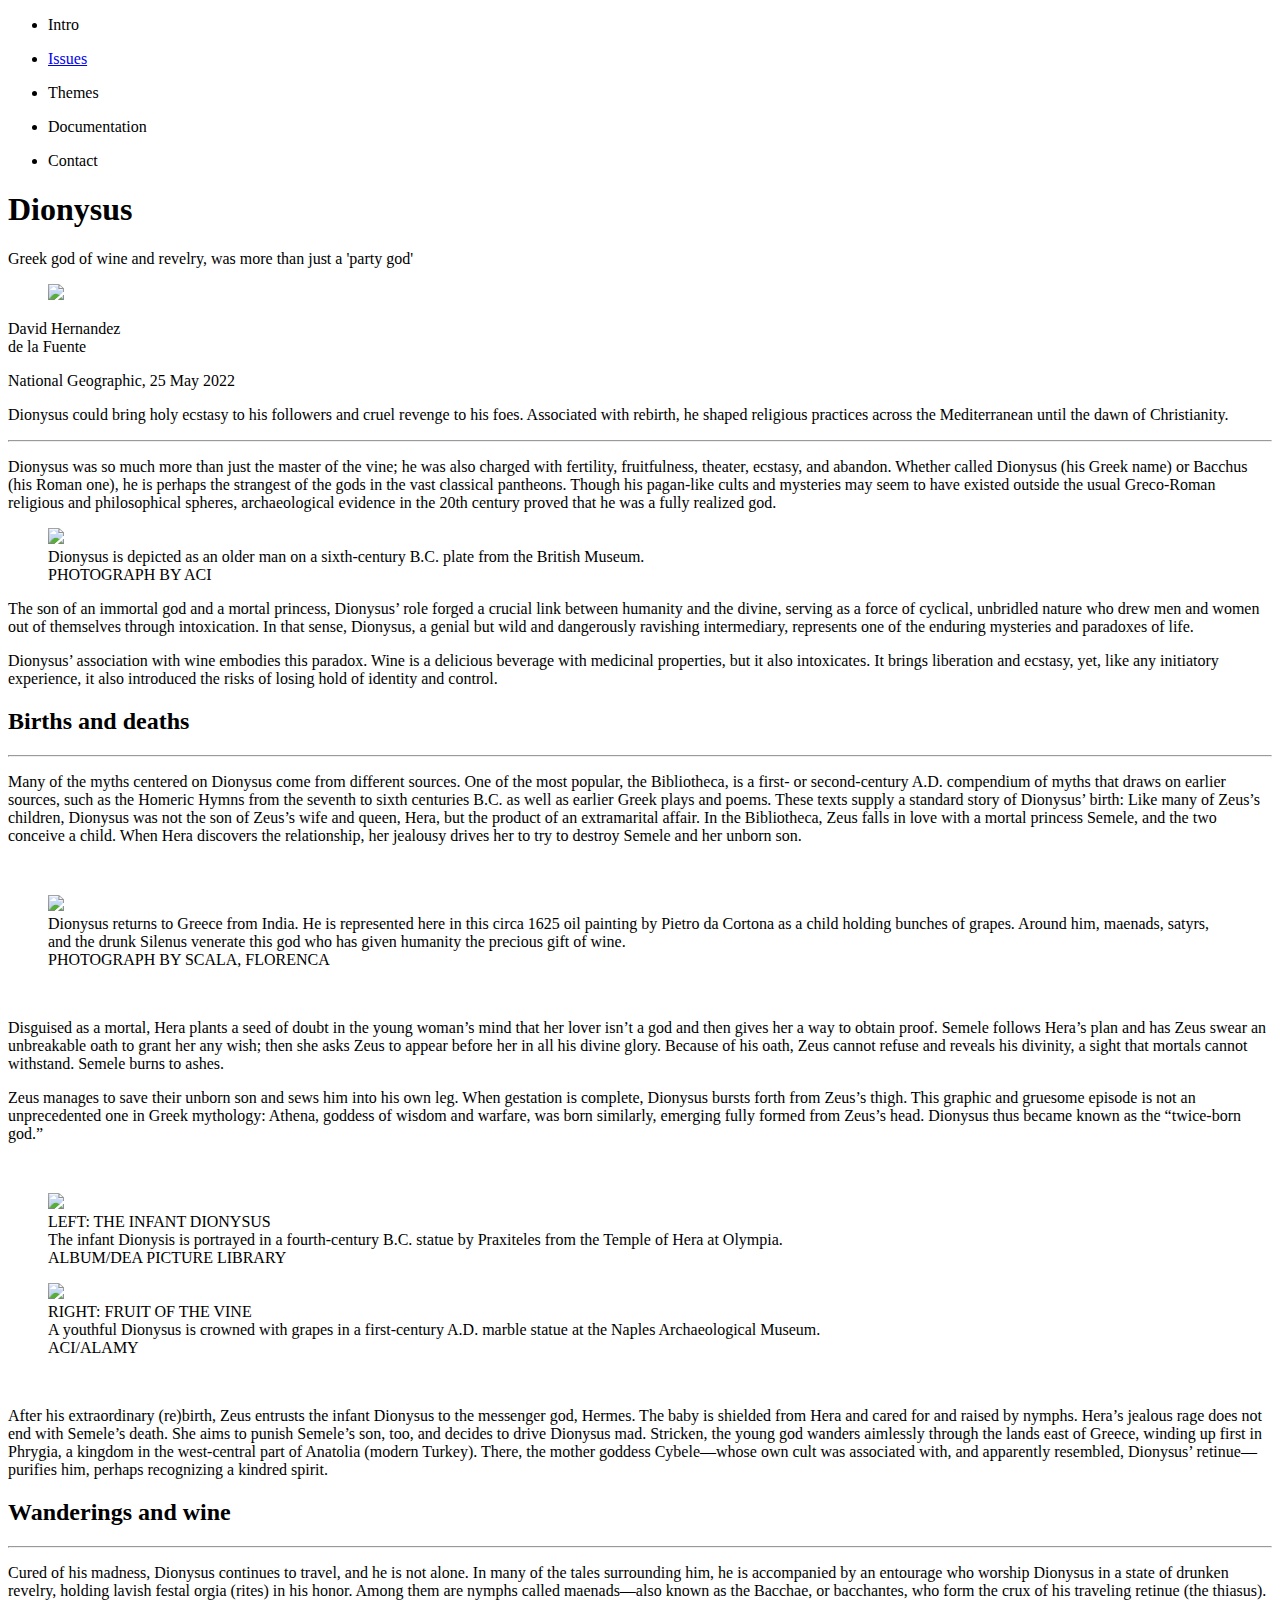
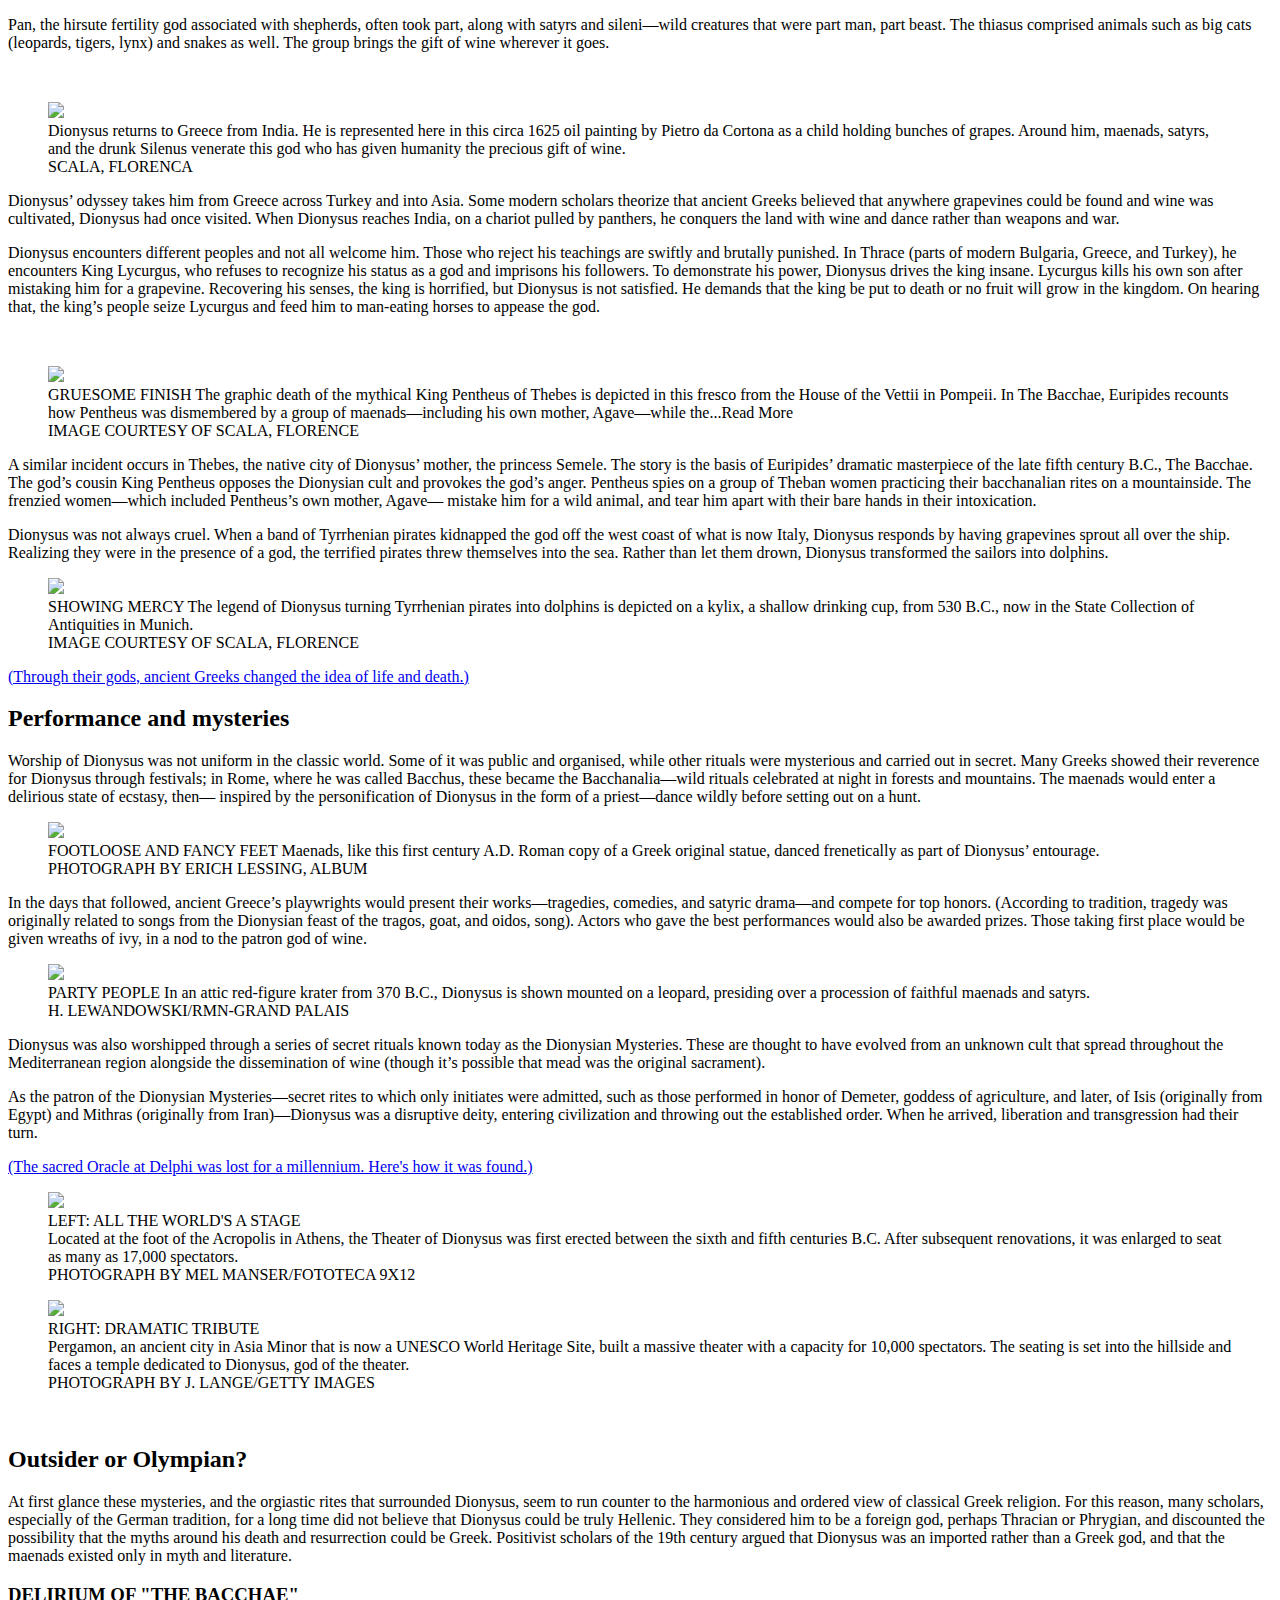
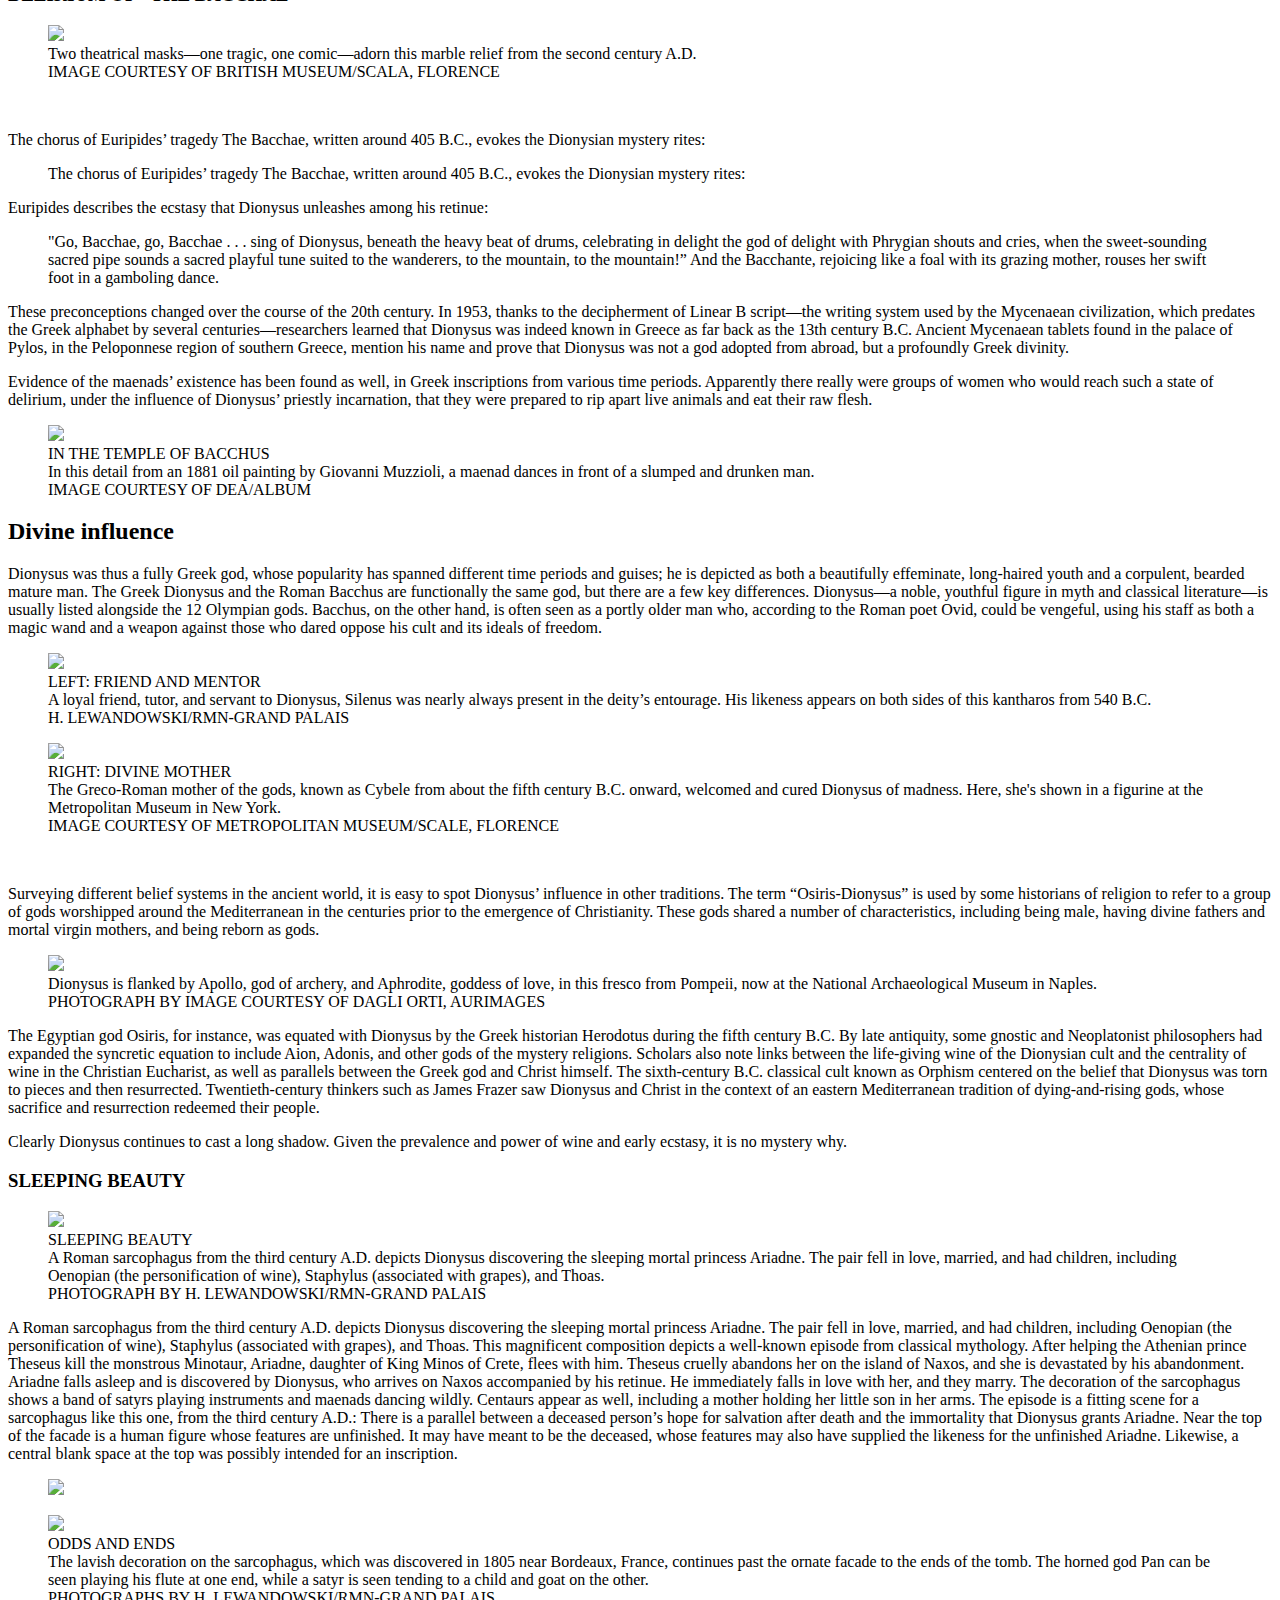
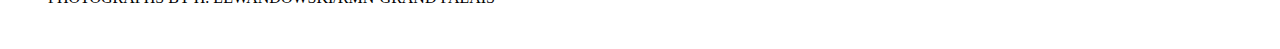
==== issues/dyonisus.html @ c51c50b2 "Add files via upload" ====
<!DOCTYPE html>
<html>
    <head>
        <title>Dyonisus</title>
        <meta charset="utf-8">
        <meta content="width=device-width, initial-scale=1.0" name="viewport">
        <link rel="stylesheet" href="../general-style.css">
        <script src="jsCode.js"></script>
        <script src="https://ajax.googleapis.com/ajax/libs/jquery/3.6.0/jquery.min.js"></script>
    </head>
    <body>
        <nav>
            <ul>
                <li>
                    <p>Intro</p>
                </li>
                <li>
                    <p><a href="issues/Untitled-1.html">Issues</a></p>
                </li>
                <li>
                    <p onclick="changeStylesheet('../retro70s.css')">Themes</p>
                </li>
                <li>
                    <p>Documentation</p>
                </li>
                <li>
                    <p>Contact</p>
                </li>
            </ul>
        </nav>
        <section id="article">                  
            <div class="header">
                <h1>Dionysus</h1>
                <p class="subtitle">Greek god of wine and revelry, was more than just a 'party god'</p>   
                <figure><img src="bg.jpg" class="header-img"></figure>                
                <p class="author"><span id="name">David Hernandez</span><br/><span id="surname">de la Fuente</span></p>
                <p class="publicationDate">National Geographic, 25 May 2022</p>
                <!--<img src="../images/buttfly.png" id="over-img-1"/>  !-->  
            </div>                                  
        </section>
        <section id="article-inner">
            <!--<img src="../images/flower.png" id="over-abstract"/>!-->  
            <p class="pubnote">Dionysus could bring holy ecstasy to his followers and cruel revenge to his foes. Associated with rebirth, he shaped religious practices across the Mediterranean until the dawn of Christianity.</p>    
            <hr>
            <p>Dionysus was so much more than just the master of the vine; he was also charged with fertility, fruitfulness, theater, ecstasy, and abandon. Whether called Dionysus (his Greek name) or Bacchus (his Roman one), he is perhaps the strangest of the gods in the vast classical pantheons. Though his pagan-like cults and mysteries may seem to have existed outside the usual Greco-Roman religious and philosophical spheres, archaeological evidence in the 20th century proved that he was a fully realized god.</p>
            <figure><img src="../images/dyonisus-1.jpg" id="img-dyonisus-1" class="full-width"><figcaption class="caption">Dionysus is depicted as an older man on a sixth-century B.C. plate from the British Museum.<br>PHOTOGRAPH BY ACI</figcaption></figure><p>The son of an immortal god and a mortal princess, Dionysus’ role forged a crucial link between humanity and the divine, serving as a force of cyclical, unbridled nature who drew men and women out of themselves through intoxication. In that sense, Dionysus, a genial but wild and dangerously ravishing intermediary, represents one of the enduring mysteries and paradoxes of life.</p>
            <p>Dionysus’ association with wine embodies this paradox. Wine is a delicious beverage with medicinal properties, but it also intoxicates. It brings liberation and ecstasy, yet, like any initiatory experience, it also introduced the risks of losing hold of identity and control.</p>
            <h2>Births and deaths</h2>
            <hr>
            <p>Many of the myths centered on Dionysus come from different sources. One of the most popular, the Bibliotheca, is a first- or second-century A.D. compendium of myths that draws on earlier sources, such as the Homeric Hymns from the seventh to sixth centuries B.C. as well as earlier Greek plays and poems. These texts supply a standard story of Dionysus’ birth: Like many of Zeus’s children, Dionysus was not the son of Zeus’s wife and queen, Hera, but the product of an extramarital affair. In the Bibliotheca, Zeus falls in love with a mortal princess Semele, and the two conceive a child. When Hera discovers the relationship, her jealousy drives her to try to destroy Semele and her unborn son.</p><br>
            <figure><img src="../images/dyonisus-2.webp" class="full-width"><figcaption class="caption">Dionysus returns to Greece from India. He is represented here in this circa 1625 oil painting by Pietro da Cortona as a child holding bunches of grapes. Around him, maenads, satyrs, and the drunk Silenus venerate this god who has given humanity the precious gift of wine.<br/>PHOTOGRAPH BY SCALA, FLORENCA</figcaption></figure><br>
            <p>Disguised as a mortal, Hera plants a seed of doubt in the young woman’s mind that her lover isn’t a god and then gives her a way to obtain proof. Semele follows Hera’s plan and has Zeus swear an unbreakable oath to grant her any wish; then she asks Zeus to appear before her in all his divine glory. Because of his oath, Zeus cannot refuse and reveals his divinity, a sight that mortals cannot withstand. Semele burns to ashes.</p>
            <p>Zeus manages to save their unborn son and sews him into his own leg. When gestation is complete, Dionysus bursts forth from Zeus’s thigh. This graphic and gruesome episode is not an unprecedented one in Greek mythology: Athena, goddess of wisdom and warfare, was born similarly, emerging fully formed from Zeus’s head. Dionysus thus became known as the “twice-born god.”</p><br>
            <figure><img src="https://static.nationalgeographic.co.uk/files/styles/image_3200/public/wine8.webp?w=710&h=920" class="mid-width"><figcaption class="caption">LEFT: THE INFANT DIONYSUS<br>The infant Dionysis is portrayed in a fourth-century B.C. statue by Praxiteles from the Temple of Hera at Olympia.<br/>ALBUM/DEA PICTURE LIBRARY</figcaption></figure><figure><img src="https://static.nationalgeographic.co.uk/files/styles/image_3200/public/wine9.webp?w=710&h=473" class="mid-width"><figcaption class="caption">RIGHT: FRUIT OF THE VINE<br/>A youthful Dionysus is crowned with grapes in a first-century A.D. marble statue at the Naples Archaeological Museum.<br/>ACI/ALAMY</figcaption></figure><br>
            <p>After his extraordinary (re)birth, Zeus entrusts the infant Dionysus to the messenger god, Hermes. The baby is shielded from Hera and cared for and raised by nymphs. Hera’s jealous rage does not end with Semele’s death. She aims to punish Semele’s son, too, and decides to drive Dionysus mad. Stricken, the young god wanders aimlessly through the lands east of Greece, winding up first in Phrygia, a kingdom in the west-central part of Anatolia (modern Turkey). There, the mother goddess Cybele—whose own cult was associated with, and apparently resembled, Dionysus’ retinue—purifies him, perhaps recognizing a kindred spirit.</p>
            <h2>Wanderings and wine</h2>
            <hr>
            <p>Cured of his madness, Dionysus continues to travel, and he is not alone. In many of the tales surrounding him, he is accompanied by an entourage who worship Dionysus in a state of drunken revelry, holding lavish festal orgia (rites) in his honor. Among them are nymphs called maenads—also known as the Bacchae, or bacchantes, who form the crux of his traveling retinue (the thiasus).</p>
            <p>Pan, the hirsute fertility god associated with shepherds, often took part, along with satyrs and sileni—wild creatures that were part man, part beast. The thiasus comprised animals such as big cats (leopards, tigers, lynx) and snakes as well. The group brings the gift of wine wherever it goes.</p><br>
            <figure><img src="https://static.nationalgeographic.co.uk/files/styles/image_3200/public/wine6.webp?w=710&h=502" class="full-width"><figcaption class="caption">Dionysus returns to Greece from India. He is represented here in this circa 1625 oil painting by Pietro da Cortona as a child holding bunches of grapes. Around him, maenads, satyrs, and the drunk Silenus venerate this god who has given humanity the precious gift of wine.<br>SCALA, FLORENCA</figcaption></figure>
            <p>Dionysus’ odyssey takes him from Greece across Turkey and into Asia. Some modern scholars theorize that ancient Greeks believed that anywhere grapevines could be found and wine was cultivated, Dionysus had once visited. When Dionysus reaches India, on a chariot pulled by panthers, he conquers the land with wine and dance rather than weapons and war.</p>
            <p>Dionysus encounters different peoples and not all welcome him. Those who reject his teachings are swiftly and brutally punished. In Thrace (parts of modern Bulgaria, Greece, and Turkey), he encounters King Lycurgus, who refuses to recognize his status as a god and imprisons his followers. To demonstrate his power, Dionysus drives the king insane. Lycurgus kills his own son after mistaking him for a grapevine. Recovering his senses, the king is horrified, but Dionysus is not satisfied. He demands that the king be put to death or no fruit will grow in the kingdom. On hearing that, the king’s people seize Lycurgus and feed him to man-eating horses to appease the god.</p><br>
            <figure><img src="https://static.nationalgeographic.co.uk/files/styles/image_3200/public/wine14.webp?w=710&h=708" class="full-width"><figcaption class="caption">GRUESOME FINISH The graphic death of the mythical King Pentheus of Thebes is depicted in this fresco from the House of the Vettii in Pompeii. In The Bacchae, Euripides recounts how Pentheus was dismembered by a group of maenads—including his own mother, Agave—while the...Read More<br>IMAGE COURTESY OF SCALA, FLORENCE</figcaption></figure>
            <p>A similar incident occurs in Thebes, the native city of Dionysus’ mother, the princess Semele. The story is the basis of Euripides’ dramatic masterpiece of the late fifth century B.C., The Bacchae. The god’s cousin King Pentheus opposes the Dionysian cult and provokes the god’s anger. Pentheus spies on a group of Theban women practicing their bacchanalian rites on a mountainside. The frenzied women—which included Pentheus’s own mother, Agave— mistake him for a wild animal, and tear him apart with their bare hands in their intoxication.</p>
            <p>Dionysus was not always cruel. When a band of Tyrrhenian pirates kidnapped the god off the west coast of what is now Italy, Dionysus responds by having grapevines sprout all over the ship. Realizing they were in the presence of a god, the terrified pirates threw themselves into the sea. Rather than let them drown, Dionysus transformed the sailors into dolphins.</p>
            <figure><img src="https://static.nationalgeographic.co.uk/files/styles/image_3200/public/wine12.webp?w=710&h=732" class="full-width"><figcaption class="caption">SHOWING MERCY The legend of Dionysus turning Tyrrhenian pirates into dolphins is depicted on a kylix, a shallow drinking cup, from 530 B.C., now in the State Collection of Antiquities in Munich. <br>IMAGE COURTESY OF SCALA, FLORENCE</figcaption></figure>
            <a href="https://www.nationalgeographic.com/magazine/article/greek-gods-ancient-greece-afterlife">(Through their gods, ancient Greeks changed the idea of life and death.)</a>
            <h2>Performance and mysteries</h2>
            <p>Worship of Dionysus was not uniform in the classic world. Some of it was public and organised, while other rituals were mysterious and carried out in secret. Many Greeks showed their reverence for Dionysus through festivals; in Rome, where he was called Bacchus, these became the Bacchanalia—wild rituals celebrated at night in forests and mountains. The maenads would enter a delirious state of ecstasy, then— inspired by the personification of Dionysus in the form of a priest—dance wildly before setting out on a hunt.</p>
            <figure><img src="https://static.nationalgeographic.co.uk/files/styles/image_3200/public/wine10.webp?w=710&h=1077" class="full-width"><figcaption>FOOTLOOSE AND FANCY FEET Maenads, like this first century A.D. Roman copy of a Greek original statue, danced frenetically as part of Dionysus’ entourage.<br>PHOTOGRAPH BY ERICH LESSING, ALBUM</figcaption></figure>
            <p>In the days that followed, ancient Greece’s playwrights would present their works—tragedies, comedies, and satyric drama—and compete for top honors. (According to tradition, tragedy was originally related to songs from the Dionysian feast of the tragos, goat, and oidos, song). Actors who gave the best performances would also be awarded prizes. Those taking first place would be given wreaths of ivy, in a nod to the patron god of wine.</p>
            <figure><img src="https://static.nationalgeographic.co.uk/files/styles/image_3200/public/wine5.webp?w=710&h=528" class="full-width"><figcaption>PARTY PEOPLE In an attic red-figure krater from 370 B.C., Dionysus is shown mounted on a leopard, presiding over a procession of faithful maenads and satyrs.<br>H. LEWANDOWSKI/RMN-GRAND PALAIS</figcaption></figure>
            <p>Dionysus was also worshipped through a series of secret rituals known today as the Dionysian Mysteries. These are thought to have evolved from an unknown cult that spread throughout the Mediterranean region alongside the dissemination of wine (though it’s possible that mead was the original sacrament).</p>
            <p>As the patron of the Dionysian Mysteries—secret rites to which only initiates were admitted, such as those performed in honor of Demeter, goddess of agriculture, and later, of Isis (originally from Egypt) and Mithras (originally from Iran)—Dionysus was a disruptive deity, entering civilization and throwing out the established order. When he arrived, liberation and transgression had their turn.</p>
            <a href="https://www.nationalgeographic.com/history/history-magazine/article/ancient-greece-ruins-of-delphi">(The sacred Oracle at Delphi was lost for a millennium. Here's how it was found.)</a>
            <figure><img src="https://static.nationalgeographic.co.uk/files/styles/image_3200/public/wine18.webp?w=710&h=1065" class="mid-width"><figcaption class="caption">LEFT: ALL THE WORLD'S A STAGE<br>Located at the foot of the Acropolis in Athens, the Theater of Dionysus was first erected between the sixth and fifth centuries B.C. After subsequent renovations, it was enlarged to seat as many as 17,000 spectators.<br/>PHOTOGRAPH BY MEL MANSER/FOTOTECA 9X12</figcaption></figure><figure><img src="https://static.nationalgeographic.co.uk/files/styles/image_3200/public/wine19.webp?w=710&h=707" class="mid-width"><figcaption class="caption">RIGHT: DRAMATIC TRIBUTE<br/>Pergamon, an ancient city in Asia Minor that is now a UNESCO World Heritage Site, built a massive theater with a capacity for 10,000 spectators. The seating is set into the hillside and faces a temple dedicated to Dionysus, god of the theater.<br>PHOTOGRAPH BY J. LANGE/GETTY IMAGES</figcaption></figure><br>
            <h2>Outsider or Olympian?</h2>
            <p>At first glance these mysteries, and the orgiastic rites that surrounded Dionysus, seem to run counter to the harmonious and ordered view of classical Greek religion. For this reason, many scholars, especially of the German tradition, for a long time did not believe that Dionysus could be truly Hellenic. They considered him to be a foreign god, perhaps Thracian or Phrygian, and discounted the possibility that the myths around his death and resurrection could be Greek. Positivist scholars of the 19th century argued that Dionysus was an imported rather than a Greek god, and that the maenads existed only in myth and literature.</p>
            <div>
                <h3>DELIRIUM OF "THE BACCHAE"</h3>
                <figure><img src="../images/Picture1.jpg" class="full-width"><figcaption class="caption">Two theatrical masks—one tragic, one comic—adorn this marble relief from the second century A.D.<br>IMAGE COURTESY OF BRITISH MUSEUM/SCALA, FLORENCE</figcaption></figure><br>
                <p>The chorus of Euripides’ tragedy The Bacchae, written around 405 B.C., evokes the Dionysian mystery rites:</p>
                <blockquote>The chorus of Euripides’ tragedy The Bacchae, written around 405 B.C., evokes the Dionysian mystery rites:</blockquote>
                <p>Euripides describes the ecstasy that Dionysus unleashes among his retinue:</p>
                <blockquote>"Go, Bacchae, go, Bacchae . . . sing of Dionysus, beneath the heavy beat of drums, celebrating in delight the god of delight with Phrygian shouts and cries, when the sweet-sounding sacred pipe sounds a sacred playful tune suited to the wanderers, to the mountain, to the mountain!” And the Bacchante, rejoicing like a foal with its grazing mother, rouses her swift foot in a gamboling dance.</blockquote>
            </div>
            <p>These preconceptions changed over the course of the 20th century. In 1953, thanks to the decipherment of Linear B script—the writing system used by the Mycenaean civilization, which predates the Greek alphabet by several centuries—researchers learned that Dionysus was indeed known in Greece as far back as the 13th century B.C. Ancient Mycenaean tablets found in the palace of Pylos, in the Peloponnese region of southern Greece, mention his name and prove that Dionysus was not a god adopted from abroad, but a profoundly Greek divinity.</p>
            <p>Evidence of the maenads’ existence has been found as well, in Greek inscriptions from various time periods. Apparently there really were groups of women who would reach such a state of delirium, under the influence of Dionysus’ priestly incarnation, that they were prepared to rip apart live animals and eat their raw flesh.</p>
            <figure><img src="https://static.nationalgeographic.co.uk/files/styles/image_3200/public/wine15.webp?w=710&h=416" class="full-width"><figcaption>IN THE TEMPLE OF BACCHUS<br>In this detail from an 1881 oil painting by Giovanni Muzzioli, a maenad dances in front of a slumped and drunken man.<br>IMAGE COURTESY OF DEA/ALBUM</figcaption></figure>
            <h2>Divine influence</h2>
            <p>Dionysus was thus a fully Greek god, whose popularity has spanned different time periods and guises; he is depicted as both a beautifully effeminate, long-haired youth and a corpulent, bearded mature man. The Greek Dionysus and the Roman Bacchus are functionally the same god, but there are a few key differences. Dionysus—a noble, youthful figure in myth and classical literature—is usually listed alongside the 12 Olympian gods. Bacchus, on the other hand, is often seen as a portly older man who, according to the Roman poet Ovid, could be vengeful, using his staff as both a magic wand and a weapon against those who dared oppose his cult and its ideals of freedom.</p>
            <figure><img src="https://static.nationalgeographic.co.uk/files/styles/image_3200/public/wine4.webp?w=710&h=633" class="mid-width"><figcaption class="caption">LEFT: FRIEND AND MENTOR<br>A loyal friend, tutor, and servant to Dionysus, Silenus was nearly always present in the deity’s entourage. His likeness appears on both sides of this kantharos from 540 B.C.<br/>H. LEWANDOWSKI/RMN-GRAND PALAIS</figcaption></figure><figure><img src="https://static.nationalgeographic.co.uk/files/styles/image_3200/public/wine13.webp?w=710&h=564" class="mid-width"><figcaption class="caption">RIGHT: DIVINE MOTHER<br/>The Greco-Roman mother of the gods, known as Cybele from about the fifth century B.C. onward, welcomed and cured Dionysus of madness. Here, she's shown in a figurine at the Metropolitan Museum in New York.<br>IMAGE COURTESY OF METROPOLITAN MUSEUM/SCALE, FLORENCE</figcaption></figure><br>
            <p>Surveying different belief systems in the ancient world, it is easy to spot Dionysus’ influence in other traditions. The term “Osiris-Dionysus” is used by some historians of religion to refer to a group of gods worshipped around the Mediterranean in the centuries prior to the emergence of Christianity. These gods shared a number of characteristics, including being male, having divine fathers and mortal virgin mothers, and being reborn as gods.</p>
            <figure><img src="https://static.nationalgeographic.co.uk/files/styles/image_3200/public/wine16.webp?w=710&h=763" class="full-width"><figcaption>Dionysus is flanked by Apollo, god of archery, and Aphrodite, goddess of love, in this fresco from Pompeii, now at the National Archaeological Museum in Naples.<br>PHOTOGRAPH BY IMAGE COURTESY OF DAGLI ORTI, AURIMAGES</figcaption></figure>
            <p>The Egyptian god Osiris, for instance, was equated with Dionysus by the Greek historian Herodotus during the fifth century B.C. By late antiquity, some gnostic and Neoplatonist philosophers had expanded the syncretic equation to include Aion, Adonis, and other gods of the mystery religions. Scholars also note links between the life-giving wine of the Dionysian cult and the centrality of wine in the Christian Eucharist, as well as parallels between the Greek god and Christ himself. The sixth-century B.C. classical cult known as Orphism centered on the belief that Dionysus was torn to pieces and then resurrected. Twentieth-century thinkers such as James Frazer saw Dionysus and Christ in the context of an eastern Mediterranean tradition of dying-and-rising gods, whose sacrifice and resurrection redeemed their people.</p>
            <p>Clearly Dionysus continues to cast a long shadow. Given the prevalence and power of wine and early ecstasy, it is no mystery why.</p>
            <div>
                <h3>SLEEPING BEAUTY</h3>
                <figure><img src="../images/Picture2.jpg" class="full-width"><figcaption>SLEEPING BEAUTY<br>A Roman sarcophagus from the third century A.D. depicts Dionysus discovering the sleeping mortal princess Ariadne. The pair fell in love, married, and had children, including Oenopian (the personification of wine), Staphylus (associated with grapes), and Thoas.<br>PHOTOGRAPH BY H. LEWANDOWSKI/RMN-GRAND PALAIS</figcaption></figure>
                <p>A Roman sarcophagus from the third century A.D. depicts Dionysus discovering the sleeping mortal princess Ariadne. The pair fell in love, married, and had children, including Oenopian (the personification of wine), Staphylus (associated with grapes), and Thoas. This magnificent composition depicts a well-known episode from classical mythology. After helping the Athenian prince Theseus kill the monstrous Minotaur, Ariadne, daughter of King Minos of Crete, flees with him. Theseus cruelly abandons her on the island of Naxos, and she is devastated by his abandonment. Ariadne falls asleep and is discovered by Dionysus, who arrives on Naxos accompanied by his retinue. He immediately falls in love with her, and they marry. The decoration of the sarcophagus shows a band of satyrs playing instruments and maenads dancing wildly. Centaurs appear as well, including a mother holding her little son in her arms. The episode is a fitting scene for a sarcophagus like this one, from the third century A.D.: There is a parallel between a deceased person’s hope for salvation after death and the immortality that Dionysus grants Ariadne. Near the top of the facade is a human figure whose features are unfinished. It may have meant to be the deceased, whose features may also have supplied the likeness for the unfinished Ariadne. Likewise, a central blank space at the top was possibly intended for an inscription.</p>
            </div>
            <figure><img src="https://static.nationalgeographic.co.uk/files/styles/image_3200/public/wine2.webp?w=710&h=894" class="mid-width"></figure><figure><img src="https://static.nationalgeographic.co.uk/files/styles/image_3200/public/wine3.webp?w=710&h=865" class="mid-width"><figcaption class="caption">ODDS AND ENDS<br/>The lavish decoration on the sarcophagus, which was discovered in 1805 near Bordeaux, France, continues past the ornate facade to the ends of the tomb. The horned god Pan can be seen playing his flute at one end, while a satyr is seen tending to a child and goat on the other.<br>PHOTOGRAPHS BY H. LEWANDOWSKI/RMN-GRAND PALAIS</figcaption></figure><br>
        </section>
    </body>
</html>
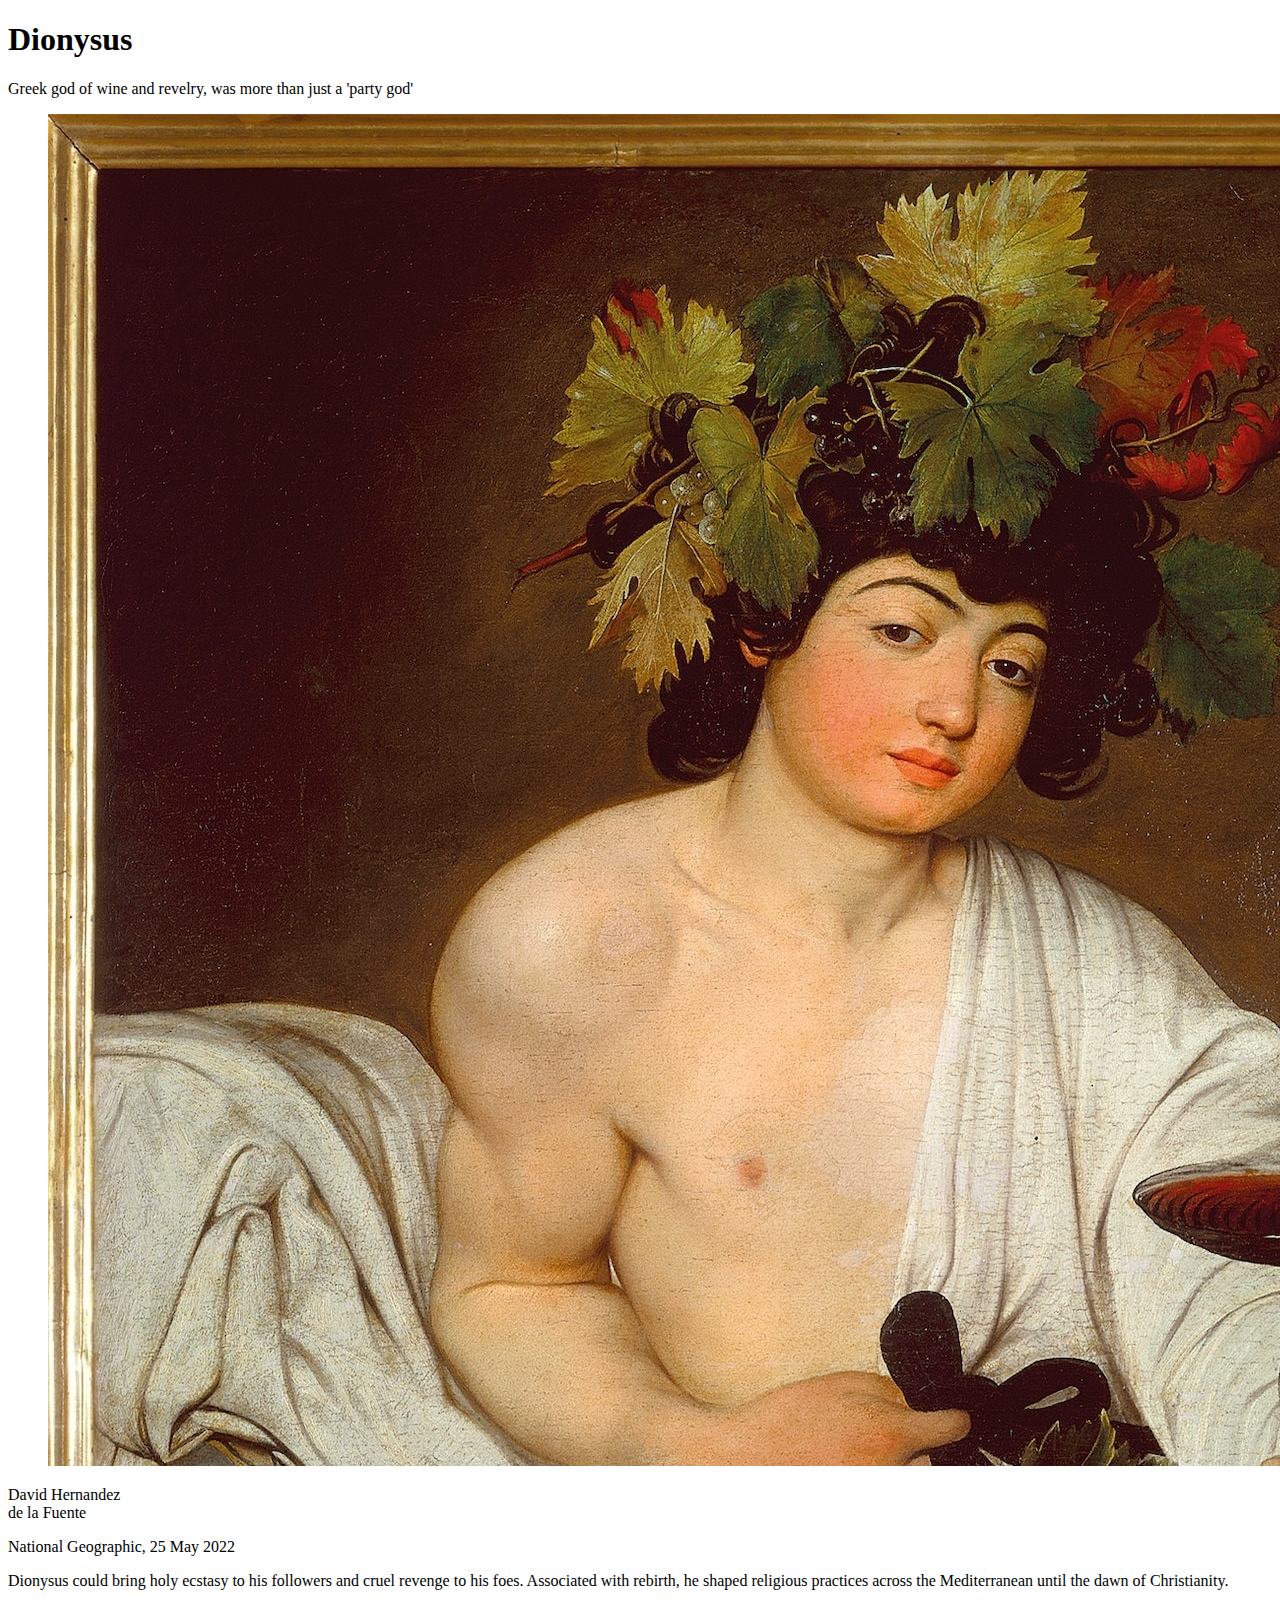
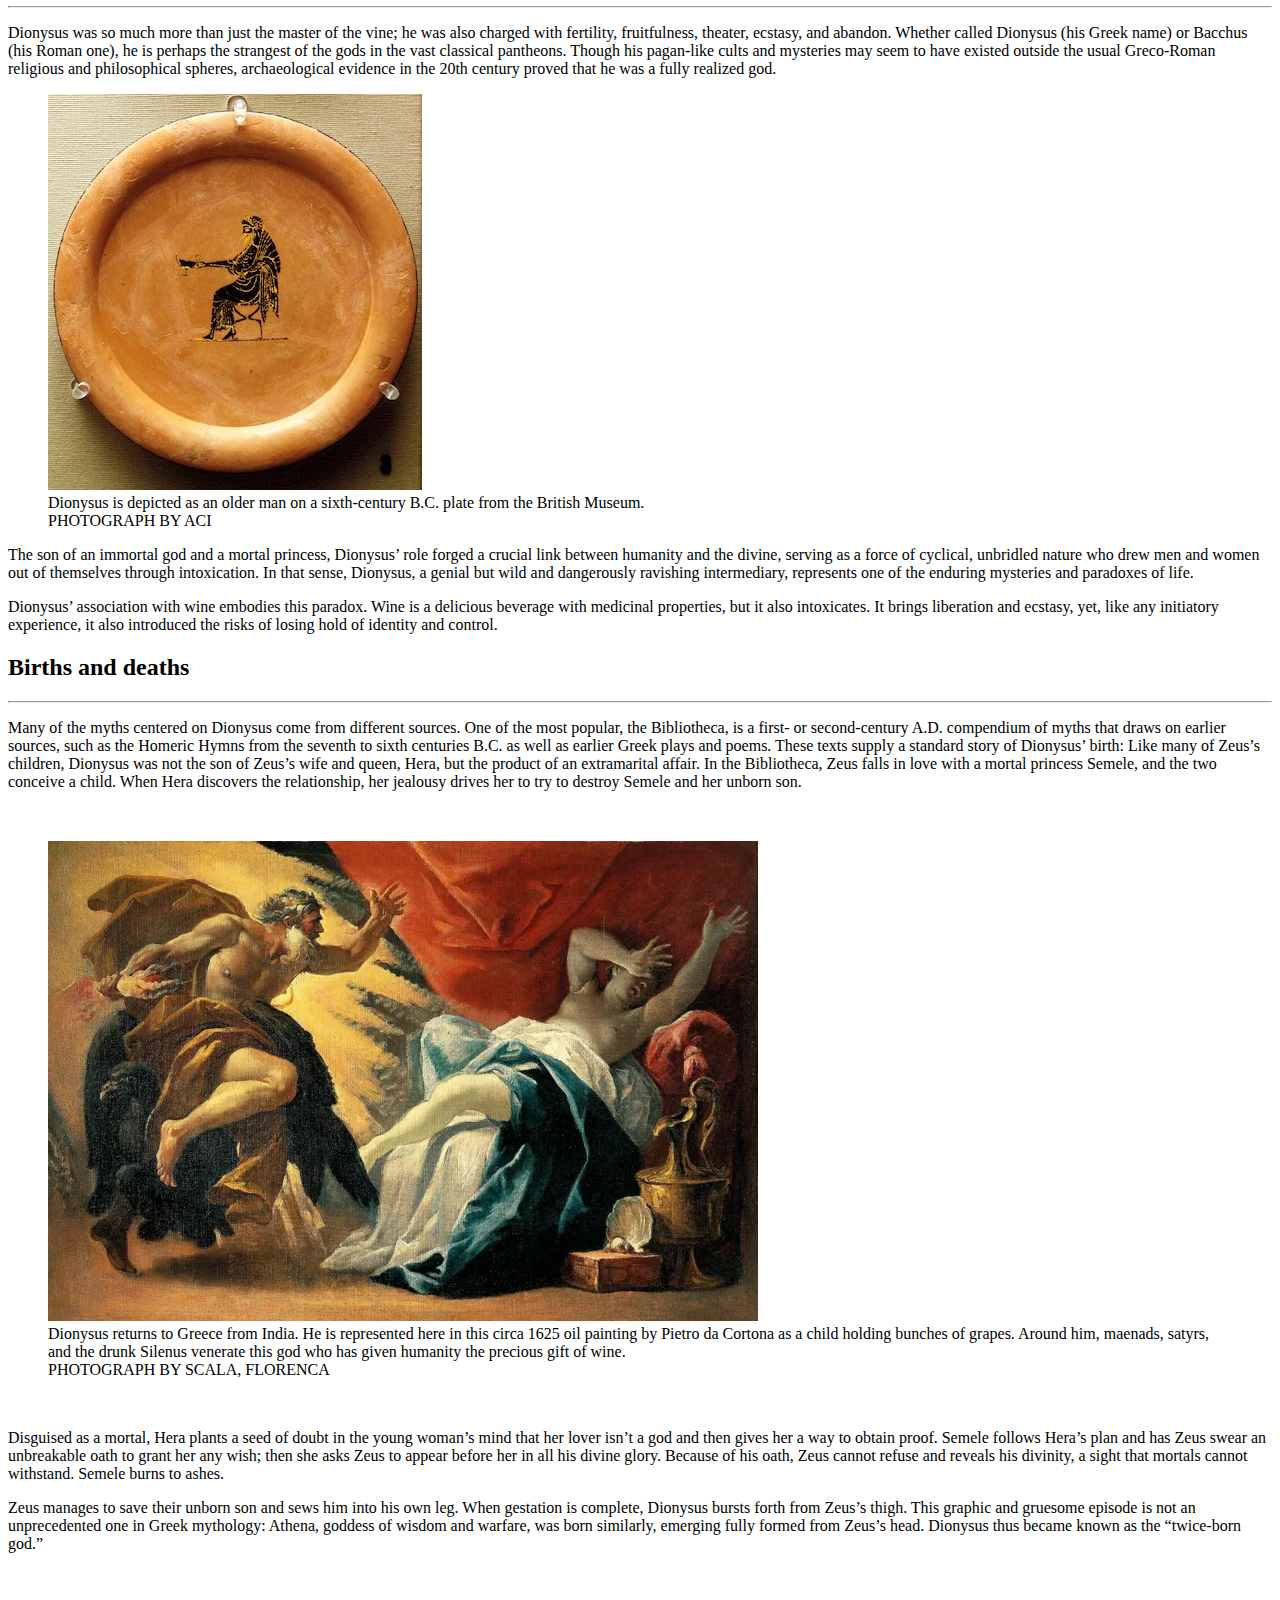
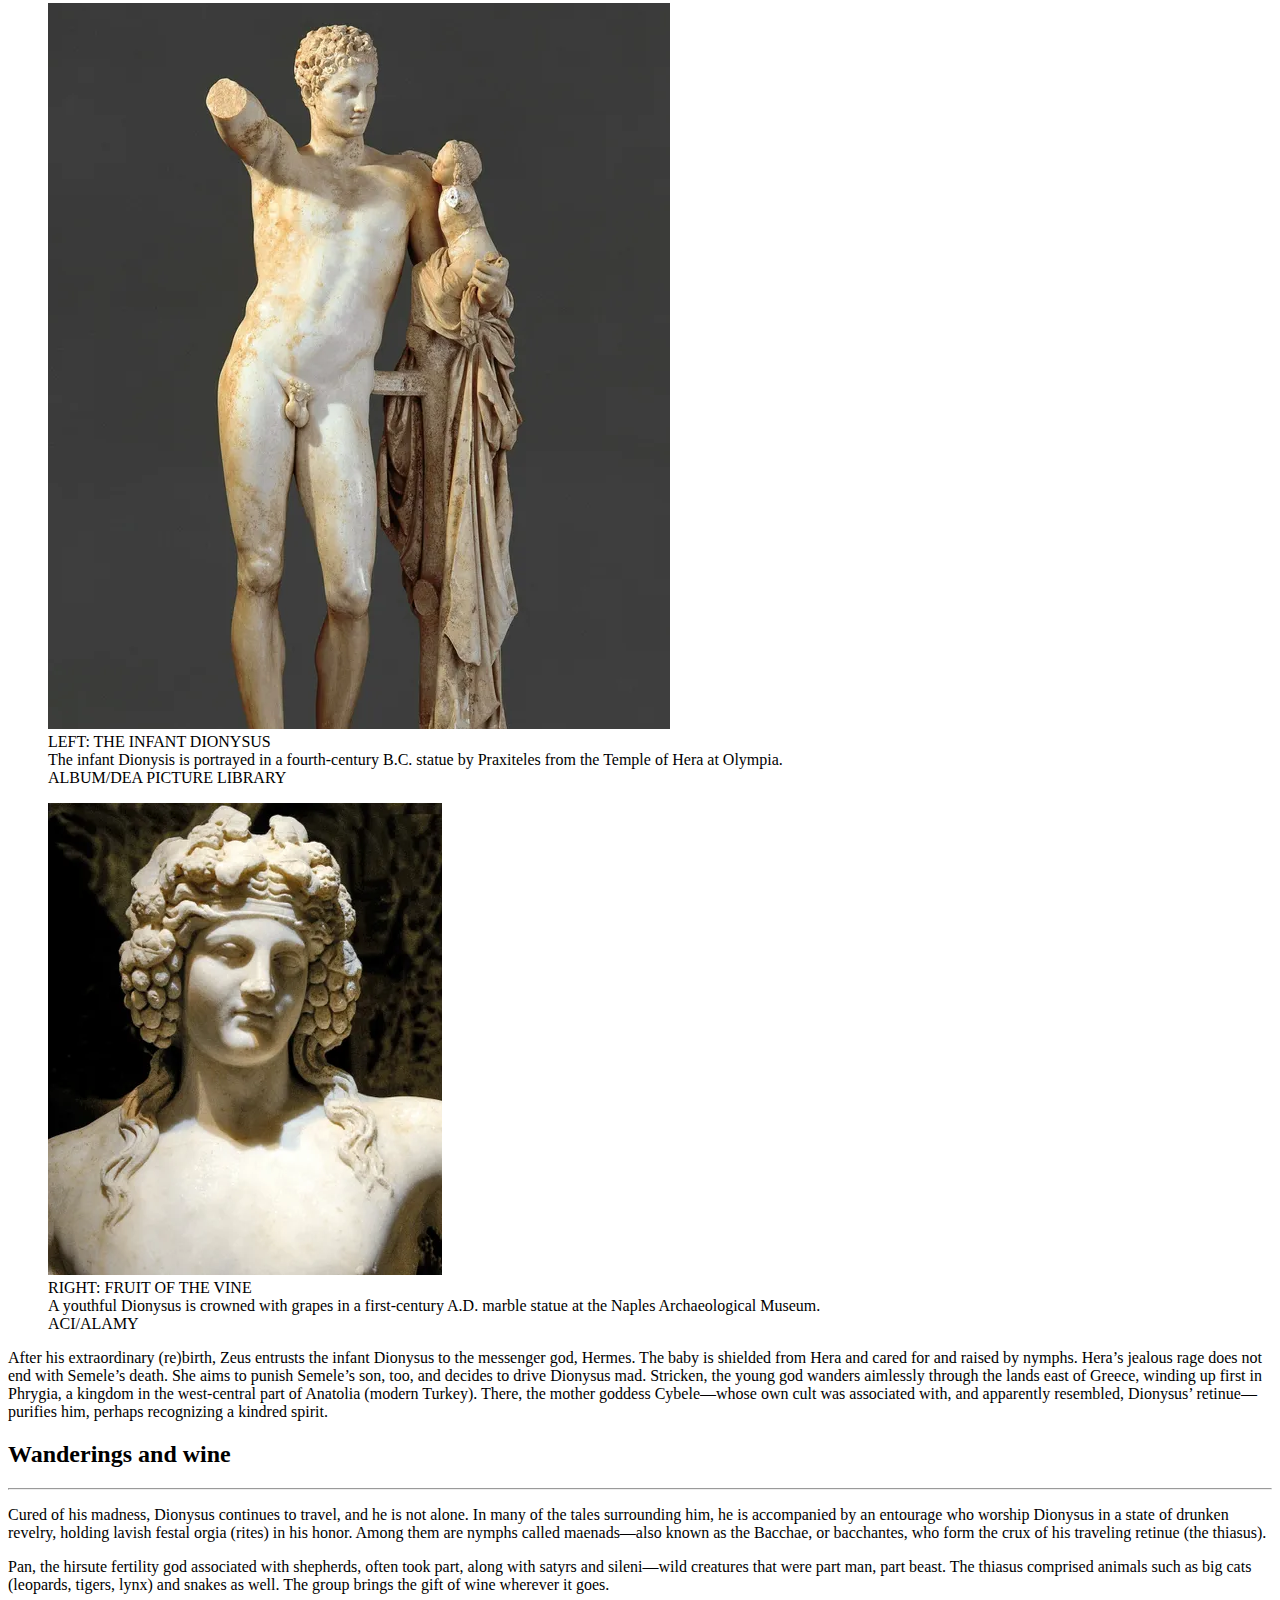
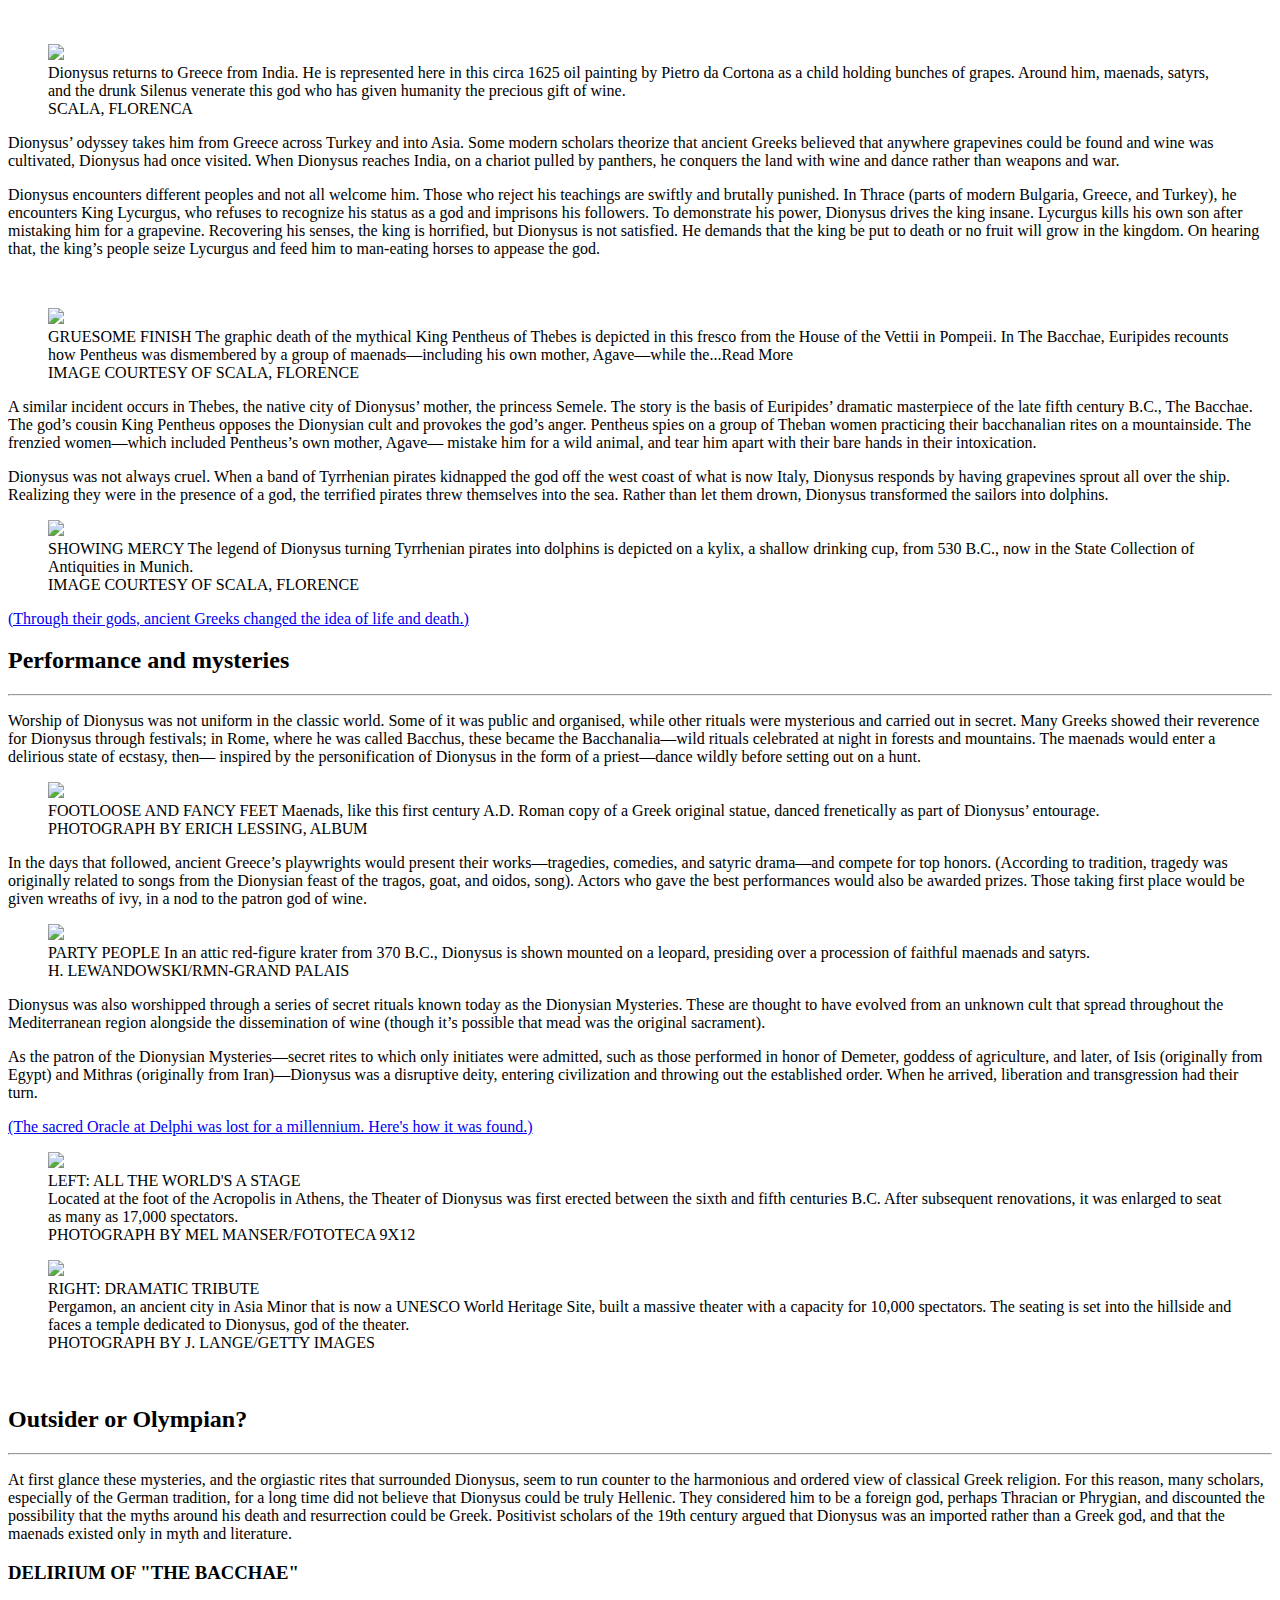
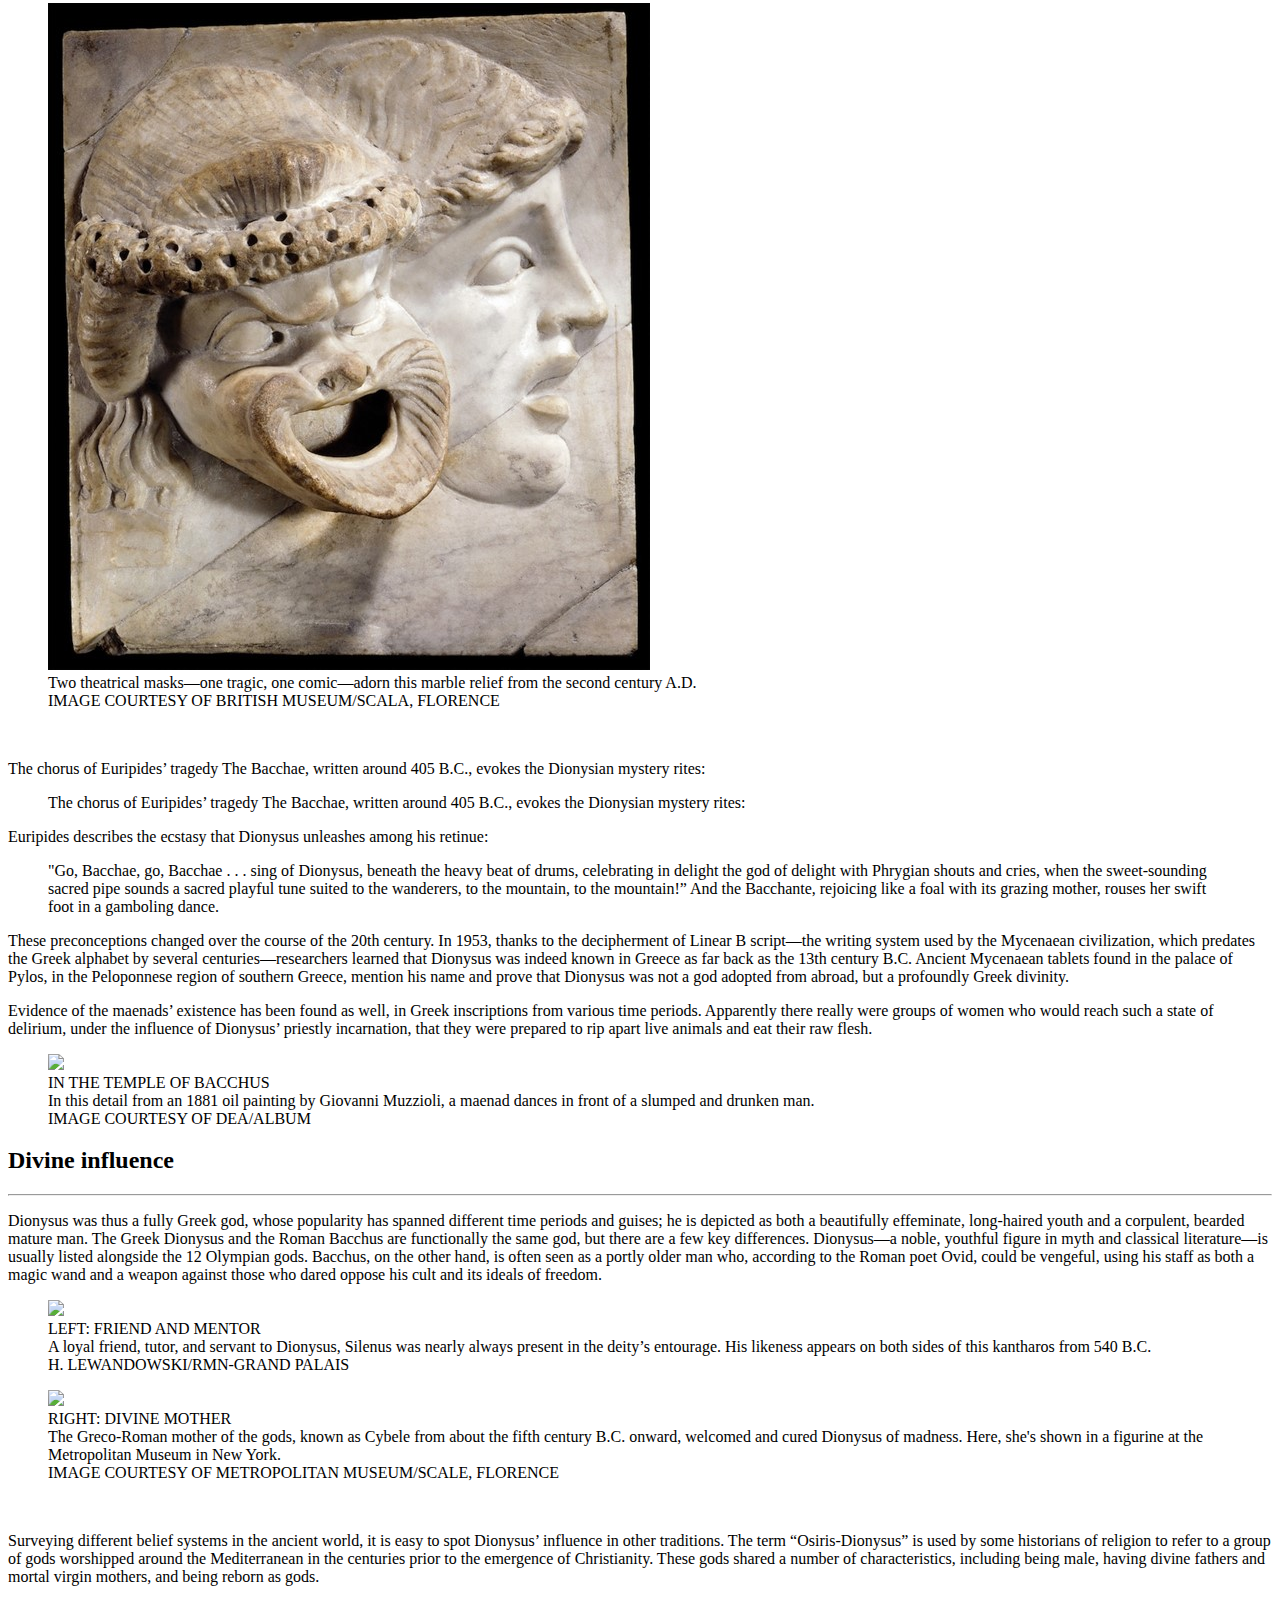
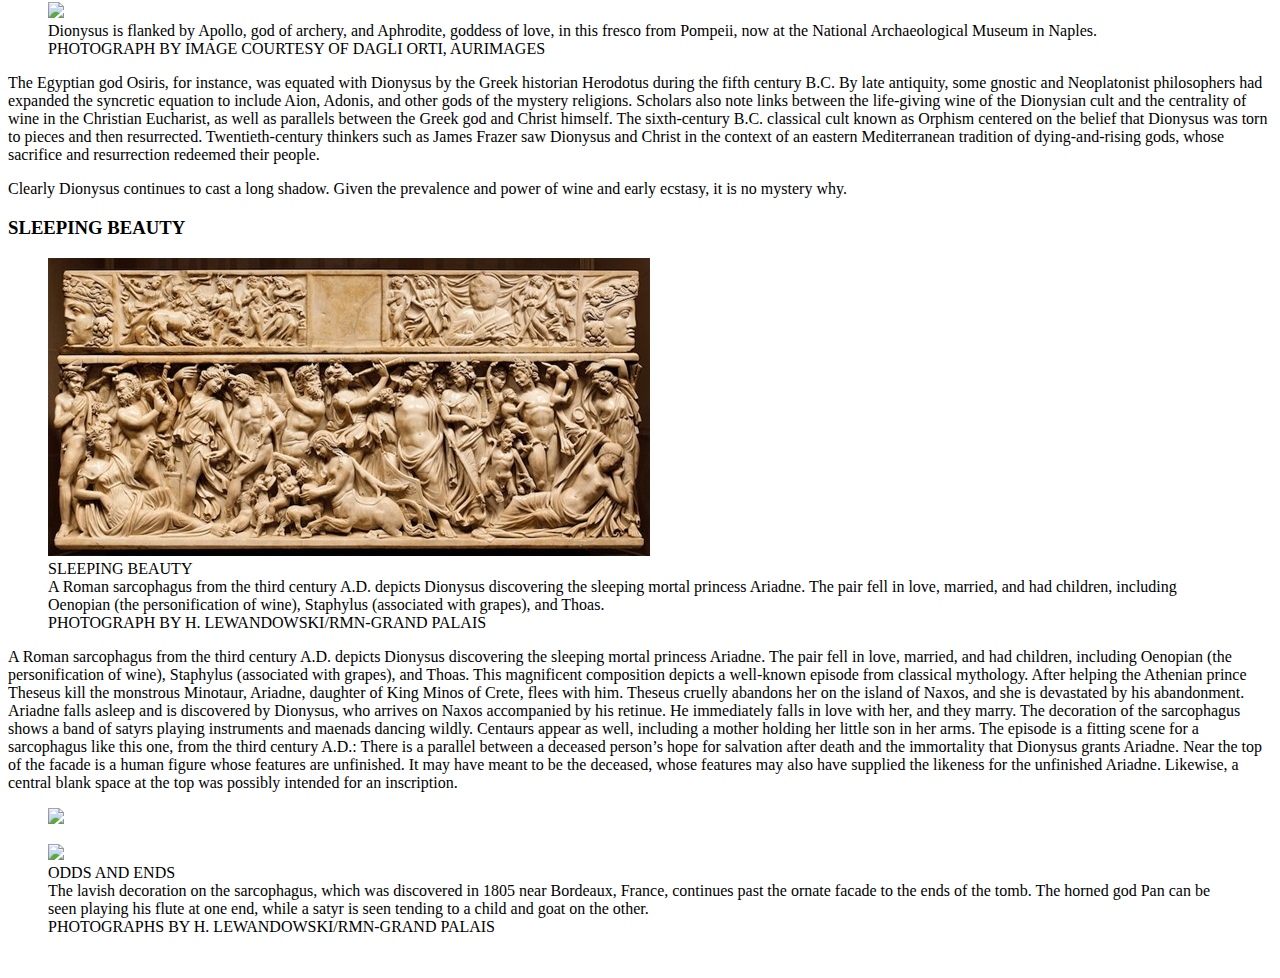
==== commit ba6fdeb3: "Update dyonisus.html" ====
--- a/issues/dyonisus.html
+++ b/issues/dyonisus.html
@@ -5,34 +5,14 @@
         <meta charset="utf-8">
         <meta content="width=device-width, initial-scale=1.0" name="viewport">
         <link rel="stylesheet" href="../general-style.css">
-        <script src="jsCode.js"></script>
         <script src="https://ajax.googleapis.com/ajax/libs/jquery/3.6.0/jquery.min.js"></script>
     </head>
     <body>
-        <nav>
-            <ul>
-                <li>
-                    <p>Intro</p>
-                </li>
-                <li>
-                    <p><a href="issues/Untitled-1.html">Issues</a></p>
-                </li>
-                <li>
-                    <p onclick="changeStylesheet('../retro70s.css')">Themes</p>
-                </li>
-                <li>
-                    <p>Documentation</p>
-                </li>
-                <li>
-                    <p>Contact</p>
-                </li>
-            </ul>
-        </nav>
         <section id="article">                  
             <div class="header">
                 <h1>Dionysus</h1>
                 <p class="subtitle">Greek god of wine and revelry, was more than just a 'party god'</p>   
-                <figure><img src="bg.jpg" class="header-img"></figure>                
+                <figure><img src="../images/bg.jpg" class="header-img"></figure>                
                 <p class="author"><span id="name">David Hernandez</span><br/><span id="surname">de la Fuente</span></p>
                 <p class="publicationDate">National Geographic, 25 May 2022</p>
                 <!--<img src="../images/buttfly.png" id="over-img-1"/>  !-->  
@@ -51,7 +31,7 @@
             <figure><img src="../images/dyonisus-2.webp" class="full-width"><figcaption class="caption">Dionysus returns to Greece from India. He is represented here in this circa 1625 oil painting by Pietro da Cortona as a child holding bunches of grapes. Around him, maenads, satyrs, and the drunk Silenus venerate this god who has given humanity the precious gift of wine.<br/>PHOTOGRAPH BY SCALA, FLORENCA</figcaption></figure><br>
             <p>Disguised as a mortal, Hera plants a seed of doubt in the young woman’s mind that her lover isn’t a god and then gives her a way to obtain proof. Semele follows Hera’s plan and has Zeus swear an unbreakable oath to grant her any wish; then she asks Zeus to appear before her in all his divine glory. Because of his oath, Zeus cannot refuse and reveals his divinity, a sight that mortals cannot withstand. Semele burns to ashes.</p>
             <p>Zeus manages to save their unborn son and sews him into his own leg. When gestation is complete, Dionysus bursts forth from Zeus’s thigh. This graphic and gruesome episode is not an unprecedented one in Greek mythology: Athena, goddess of wisdom and warfare, was born similarly, emerging fully formed from Zeus’s head. Dionysus thus became known as the “twice-born god.”</p><br>
-            <figure><img src="https://static.nationalgeographic.co.uk/files/styles/image_3200/public/wine8.webp?w=710&h=920" class="mid-width"><figcaption class="caption">LEFT: THE INFANT DIONYSUS<br>The infant Dionysis is portrayed in a fourth-century B.C. statue by Praxiteles from the Temple of Hera at Olympia.<br/>ALBUM/DEA PICTURE LIBRARY</figcaption></figure><figure><img src="https://static.nationalgeographic.co.uk/files/styles/image_3200/public/wine9.webp?w=710&h=473" class="mid-width"><figcaption class="caption">RIGHT: FRUIT OF THE VINE<br/>A youthful Dionysus is crowned with grapes in a first-century A.D. marble statue at the Naples Archaeological Museum.<br/>ACI/ALAMY</figcaption></figure><br>
+            <div class="double-picture"><figure class="left"><img src="../images/wine8.png" class="mid-width"><figcaption class="caption">LEFT: THE INFANT DIONYSUS<br>The infant Dionysis is portrayed in a fourth-century B.C. statue by Praxiteles from the Temple of Hera at Olympia.<br/>ALBUM/DEA PICTURE LIBRARY</figcaption></figure><figure class="right"><img src="../images/wine9.png" class="mid-width"><figcaption class="caption">RIGHT: FRUIT OF THE VINE<br/>A youthful Dionysus is crowned with grapes in a first-century A.D. marble statue at the Naples Archaeological Museum.<br/>ACI/ALAMY</figcaption></figure></div>
             <p>After his extraordinary (re)birth, Zeus entrusts the infant Dionysus to the messenger god, Hermes. The baby is shielded from Hera and cared for and raised by nymphs. Hera’s jealous rage does not end with Semele’s death. She aims to punish Semele’s son, too, and decides to drive Dionysus mad. Stricken, the young god wanders aimlessly through the lands east of Greece, winding up first in Phrygia, a kingdom in the west-central part of Anatolia (modern Turkey). There, the mother goddess Cybele—whose own cult was associated with, and apparently resembled, Dionysus’ retinue—purifies him, perhaps recognizing a kindred spirit.</p>
             <h2>Wanderings and wine</h2>
             <hr>
@@ -66,6 +46,7 @@
             <figure><img src="https://static.nationalgeographic.co.uk/files/styles/image_3200/public/wine12.webp?w=710&h=732" class="full-width"><figcaption class="caption">SHOWING MERCY The legend of Dionysus turning Tyrrhenian pirates into dolphins is depicted on a kylix, a shallow drinking cup, from 530 B.C., now in the State Collection of Antiquities in Munich. <br>IMAGE COURTESY OF SCALA, FLORENCE</figcaption></figure>
             <a href="https://www.nationalgeographic.com/magazine/article/greek-gods-ancient-greece-afterlife">(Through their gods, ancient Greeks changed the idea of life and death.)</a>
             <h2>Performance and mysteries</h2>
+            <hr>
             <p>Worship of Dionysus was not uniform in the classic world. Some of it was public and organised, while other rituals were mysterious and carried out in secret. Many Greeks showed their reverence for Dionysus through festivals; in Rome, where he was called Bacchus, these became the Bacchanalia—wild rituals celebrated at night in forests and mountains. The maenads would enter a delirious state of ecstasy, then— inspired by the personification of Dionysus in the form of a priest—dance wildly before setting out on a hunt.</p>
             <figure><img src="https://static.nationalgeographic.co.uk/files/styles/image_3200/public/wine10.webp?w=710&h=1077" class="full-width"><figcaption>FOOTLOOSE AND FANCY FEET Maenads, like this first century A.D. Roman copy of a Greek original statue, danced frenetically as part of Dionysus’ entourage.<br>PHOTOGRAPH BY ERICH LESSING, ALBUM</figcaption></figure>
             <p>In the days that followed, ancient Greece’s playwrights would present their works—tragedies, comedies, and satyric drama—and compete for top honors. (According to tradition, tragedy was originally related to songs from the Dionysian feast of the tragos, goat, and oidos, song). Actors who gave the best performances would also be awarded prizes. Those taking first place would be given wreaths of ivy, in a nod to the patron god of wine.</p>
@@ -73,8 +54,9 @@
             <p>Dionysus was also worshipped through a series of secret rituals known today as the Dionysian Mysteries. These are thought to have evolved from an unknown cult that spread throughout the Mediterranean region alongside the dissemination of wine (though it’s possible that mead was the original sacrament).</p>
             <p>As the patron of the Dionysian Mysteries—secret rites to which only initiates were admitted, such as those performed in honor of Demeter, goddess of agriculture, and later, of Isis (originally from Egypt) and Mithras (originally from Iran)—Dionysus was a disruptive deity, entering civilization and throwing out the established order. When he arrived, liberation and transgression had their turn.</p>
             <a href="https://www.nationalgeographic.com/history/history-magazine/article/ancient-greece-ruins-of-delphi">(The sacred Oracle at Delphi was lost for a millennium. Here's how it was found.)</a>
-            <figure><img src="https://static.nationalgeographic.co.uk/files/styles/image_3200/public/wine18.webp?w=710&h=1065" class="mid-width"><figcaption class="caption">LEFT: ALL THE WORLD'S A STAGE<br>Located at the foot of the Acropolis in Athens, the Theater of Dionysus was first erected between the sixth and fifth centuries B.C. After subsequent renovations, it was enlarged to seat as many as 17,000 spectators.<br/>PHOTOGRAPH BY MEL MANSER/FOTOTECA 9X12</figcaption></figure><figure><img src="https://static.nationalgeographic.co.uk/files/styles/image_3200/public/wine19.webp?w=710&h=707" class="mid-width"><figcaption class="caption">RIGHT: DRAMATIC TRIBUTE<br/>Pergamon, an ancient city in Asia Minor that is now a UNESCO World Heritage Site, built a massive theater with a capacity for 10,000 spectators. The seating is set into the hillside and faces a temple dedicated to Dionysus, god of the theater.<br>PHOTOGRAPH BY J. LANGE/GETTY IMAGES</figcaption></figure><br>
+            <div class="double-picture"><figure class="left"><img src="https://static.nationalgeographic.co.uk/files/styles/image_3200/public/wine18.webp?w=710&h=1065" class="mid-width"><figcaption class="caption">LEFT: ALL THE WORLD'S A STAGE<br>Located at the foot of the Acropolis in Athens, the Theater of Dionysus was first erected between the sixth and fifth centuries B.C. After subsequent renovations, it was enlarged to seat as many as 17,000 spectators.<br/>PHOTOGRAPH BY MEL MANSER/FOTOTECA 9X12</figcaption></figure><figure class="right"><img src="https://static.nationalgeographic.co.uk/files/styles/image_3200/public/wine19.webp?w=710&h=707" class="mid-width"><figcaption class="caption">RIGHT: DRAMATIC TRIBUTE<br/>Pergamon, an ancient city in Asia Minor that is now a UNESCO World Heritage Site, built a massive theater with a capacity for 10,000 spectators. The seating is set into the hillside and faces a temple dedicated to Dionysus, god of the theater.<br>PHOTOGRAPH BY J. LANGE/GETTY IMAGES</figcaption></figure></div><br>
             <h2>Outsider or Olympian?</h2>
+            <hr>
             <p>At first glance these mysteries, and the orgiastic rites that surrounded Dionysus, seem to run counter to the harmonious and ordered view of classical Greek religion. For this reason, many scholars, especially of the German tradition, for a long time did not believe that Dionysus could be truly Hellenic. They considered him to be a foreign god, perhaps Thracian or Phrygian, and discounted the possibility that the myths around his death and resurrection could be Greek. Positivist scholars of the 19th century argued that Dionysus was an imported rather than a Greek god, and that the maenads existed only in myth and literature.</p>
             <div>
                 <h3>DELIRIUM OF "THE BACCHAE"</h3>
@@ -88,8 +70,9 @@
             <p>Evidence of the maenads’ existence has been found as well, in Greek inscriptions from various time periods. Apparently there really were groups of women who would reach such a state of delirium, under the influence of Dionysus’ priestly incarnation, that they were prepared to rip apart live animals and eat their raw flesh.</p>
             <figure><img src="https://static.nationalgeographic.co.uk/files/styles/image_3200/public/wine15.webp?w=710&h=416" class="full-width"><figcaption>IN THE TEMPLE OF BACCHUS<br>In this detail from an 1881 oil painting by Giovanni Muzzioli, a maenad dances in front of a slumped and drunken man.<br>IMAGE COURTESY OF DEA/ALBUM</figcaption></figure>
             <h2>Divine influence</h2>
+            <hr>
             <p>Dionysus was thus a fully Greek god, whose popularity has spanned different time periods and guises; he is depicted as both a beautifully effeminate, long-haired youth and a corpulent, bearded mature man. The Greek Dionysus and the Roman Bacchus are functionally the same god, but there are a few key differences. Dionysus—a noble, youthful figure in myth and classical literature—is usually listed alongside the 12 Olympian gods. Bacchus, on the other hand, is often seen as a portly older man who, according to the Roman poet Ovid, could be vengeful, using his staff as both a magic wand and a weapon against those who dared oppose his cult and its ideals of freedom.</p>
-            <figure><img src="https://static.nationalgeographic.co.uk/files/styles/image_3200/public/wine4.webp?w=710&h=633" class="mid-width"><figcaption class="caption">LEFT: FRIEND AND MENTOR<br>A loyal friend, tutor, and servant to Dionysus, Silenus was nearly always present in the deity’s entourage. His likeness appears on both sides of this kantharos from 540 B.C.<br/>H. LEWANDOWSKI/RMN-GRAND PALAIS</figcaption></figure><figure><img src="https://static.nationalgeographic.co.uk/files/styles/image_3200/public/wine13.webp?w=710&h=564" class="mid-width"><figcaption class="caption">RIGHT: DIVINE MOTHER<br/>The Greco-Roman mother of the gods, known as Cybele from about the fifth century B.C. onward, welcomed and cured Dionysus of madness. Here, she's shown in a figurine at the Metropolitan Museum in New York.<br>IMAGE COURTESY OF METROPOLITAN MUSEUM/SCALE, FLORENCE</figcaption></figure><br>
+            <div class="double-picture"><figure class="left"><img src="https://static.nationalgeographic.co.uk/files/styles/image_3200/public/wine4.webp?w=710&h=633" class="mid-width"><figcaption class="caption">LEFT: FRIEND AND MENTOR<br>A loyal friend, tutor, and servant to Dionysus, Silenus was nearly always present in the deity’s entourage. His likeness appears on both sides of this kantharos from 540 B.C.<br/>H. LEWANDOWSKI/RMN-GRAND PALAIS</figcaption></figure><figure class="right"><img src="https://static.nationalgeographic.co.uk/files/styles/image_3200/public/wine13.webp?w=710&h=564" class="mid-width"><figcaption class="caption">RIGHT: DIVINE MOTHER<br/>The Greco-Roman mother of the gods, known as Cybele from about the fifth century B.C. onward, welcomed and cured Dionysus of madness. Here, she's shown in a figurine at the Metropolitan Museum in New York.<br>IMAGE COURTESY OF METROPOLITAN MUSEUM/SCALE, FLORENCE</figcaption></figure></div><br>
             <p>Surveying different belief systems in the ancient world, it is easy to spot Dionysus’ influence in other traditions. The term “Osiris-Dionysus” is used by some historians of religion to refer to a group of gods worshipped around the Mediterranean in the centuries prior to the emergence of Christianity. These gods shared a number of characteristics, including being male, having divine fathers and mortal virgin mothers, and being reborn as gods.</p>
             <figure><img src="https://static.nationalgeographic.co.uk/files/styles/image_3200/public/wine16.webp?w=710&h=763" class="full-width"><figcaption>Dionysus is flanked by Apollo, god of archery, and Aphrodite, goddess of love, in this fresco from Pompeii, now at the National Archaeological Museum in Naples.<br>PHOTOGRAPH BY IMAGE COURTESY OF DAGLI ORTI, AURIMAGES</figcaption></figure>
             <p>The Egyptian god Osiris, for instance, was equated with Dionysus by the Greek historian Herodotus during the fifth century B.C. By late antiquity, some gnostic and Neoplatonist philosophers had expanded the syncretic equation to include Aion, Adonis, and other gods of the mystery religions. Scholars also note links between the life-giving wine of the Dionysian cult and the centrality of wine in the Christian Eucharist, as well as parallels between the Greek god and Christ himself. The sixth-century B.C. classical cult known as Orphism centered on the belief that Dionysus was torn to pieces and then resurrected. Twentieth-century thinkers such as James Frazer saw Dionysus and Christ in the context of an eastern Mediterranean tradition of dying-and-rising gods, whose sacrifice and resurrection redeemed their people.</p>
@@ -99,7 +82,7 @@
                 <figure><img src="../images/Picture2.jpg" class="full-width"><figcaption>SLEEPING BEAUTY<br>A Roman sarcophagus from the third century A.D. depicts Dionysus discovering the sleeping mortal princess Ariadne. The pair fell in love, married, and had children, including Oenopian (the personification of wine), Staphylus (associated with grapes), and Thoas.<br>PHOTOGRAPH BY H. LEWANDOWSKI/RMN-GRAND PALAIS</figcaption></figure>
                 <p>A Roman sarcophagus from the third century A.D. depicts Dionysus discovering the sleeping mortal princess Ariadne. The pair fell in love, married, and had children, including Oenopian (the personification of wine), Staphylus (associated with grapes), and Thoas. This magnificent composition depicts a well-known episode from classical mythology. After helping the Athenian prince Theseus kill the monstrous Minotaur, Ariadne, daughter of King Minos of Crete, flees with him. Theseus cruelly abandons her on the island of Naxos, and she is devastated by his abandonment. Ariadne falls asleep and is discovered by Dionysus, who arrives on Naxos accompanied by his retinue. He immediately falls in love with her, and they marry. The decoration of the sarcophagus shows a band of satyrs playing instruments and maenads dancing wildly. Centaurs appear as well, including a mother holding her little son in her arms. The episode is a fitting scene for a sarcophagus like this one, from the third century A.D.: There is a parallel between a deceased person’s hope for salvation after death and the immortality that Dionysus grants Ariadne. Near the top of the facade is a human figure whose features are unfinished. It may have meant to be the deceased, whose features may also have supplied the likeness for the unfinished Ariadne. Likewise, a central blank space at the top was possibly intended for an inscription.</p>
             </div>
-            <figure><img src="https://static.nationalgeographic.co.uk/files/styles/image_3200/public/wine2.webp?w=710&h=894" class="mid-width"></figure><figure><img src="https://static.nationalgeographic.co.uk/files/styles/image_3200/public/wine3.webp?w=710&h=865" class="mid-width"><figcaption class="caption">ODDS AND ENDS<br/>The lavish decoration on the sarcophagus, which was discovered in 1805 near Bordeaux, France, continues past the ornate facade to the ends of the tomb. The horned god Pan can be seen playing his flute at one end, while a satyr is seen tending to a child and goat on the other.<br>PHOTOGRAPHS BY H. LEWANDOWSKI/RMN-GRAND PALAIS</figcaption></figure><br>
+            <div class="double-picture"><figure class="left"><img src="https://static.nationalgeographic.co.uk/files/styles/image_3200/public/wine2.webp?w=710&h=894" class="mid-width"></figure><figure class="right"><img src="https://static.nationalgeographic.co.uk/files/styles/image_3200/public/wine3.webp?w=710&h=865" class="mid-width"><figcaption class="caption">ODDS AND ENDS<br/>The lavish decoration on the sarcophagus, which was discovered in 1805 near Bordeaux, France, continues past the ornate facade to the ends of the tomb. The horned god Pan can be seen playing his flute at one end, while a satyr is seen tending to a child and goat on the other.<br>PHOTOGRAPHS BY H. LEWANDOWSKI/RMN-GRAND PALAIS</figcaption></figure></div><br>
         </section>
     </body>
-</html>+</html>
